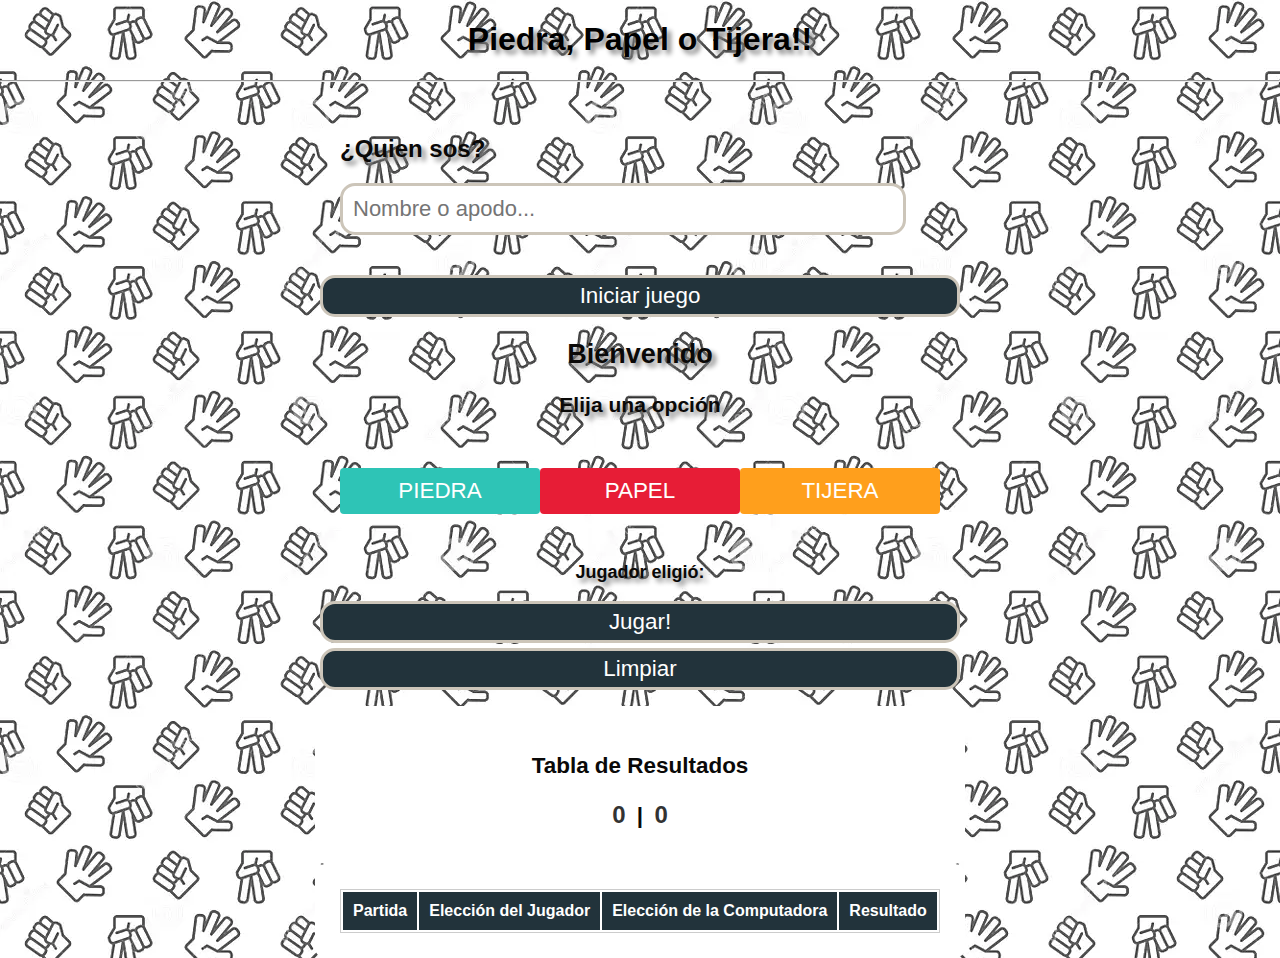
==== practico2/index.html @ 0e2595bd "Subo practico2" ====
<!DOCTYPE html>
<html lang="en">

<head>
    <meta charset="UTF-8">
    <meta name="viewport" content="width=device-width, initial-scale=1.0">
    <link rel="stylesheet" href="styles.css">
    <title>Piedra Papel Tijera</title>
</head>

<body>
    <h1>Piedra, Papel o Tijera!!</h1>
    <hr>

    <div id="Mensajes"></div>

    <div class="contenedor">

            <div id="Datos">
                <h2>¿Quien sos?</h2>
                <input type="text" placeholder="Nombre o apodo...	" id="nombre">
            </div>

            <div>
                <button onclick="nombreJugador()" id="IniciarJuego">Iniciar juego</button>
            </div>

            <div class="Titulos">
                <h2>Bienvenido <div id="Jugador"></div></h2>
                <h3>Elija una opción</h3>

            </div>

            <div class="Eleccion">
                <button onclick="obtenerJugadaUsuario('Piedra')" id="Piedra">PIEDRA</button>
                <button onclick="obtenerJugadaUsuario('Papel')" id="Papel">PAPEL</button>
                <button onclick="obtenerJugadaUsuario('Tijera')" id="Tijera">TIJERA</button>
            </div>

            <div class="Titulos">
                <p id="eleccionDelUsuario">Jugador eligió: </p>
            </div>

            <div class="Botones">
                <button id="jugar" onclick="determinarGanador()">Jugar!</button>
                <button onclick="Limpiarjuego()" class="Limpiar" id="reiniciar">Limpiar</button></p>
            </div>


            <div class="Ganador">
                <h3 id="Ganador"> Tabla de Resultados</h3>
                <h3><span id="contadorVictorias">0</span> | <span id="contadorDerrotas">0</span></h3>
            </div>


            <div id="TituloResultado">
                <h3>Resultados de cada juego </h3>
            </div>

            <div id="Resultado">
                <table id="tablaResultados">
                    <tr>
                        <th>Partida</th>
                        <th>Elección del Jugador</th>
                        <th>Elección de la Computadora</th>
                        <th>Resultado</th>
                    </tr>
                </table>
            </div>

    </div>

    <!-- POPUP -->
    <div id="popup" class="popup">
        <div class="popup-contenido">
            <h2>¡Juego terminado!</h2>
            <p id="ganadorGlobal">El juego ha finalizado. Haz clic en "Reiniciar" para jugar nuevamente.</p>
            <button onclick="cerrarPopup()">Cerrar</button>
        </div>
    </div>


    <script src="script.js"></script>
</body>

</html>
---- practico2/styles.css ----
body {
    font-family: Arial, sans-serif;
    color: #0A0908;
    background-clip: border-box;
    background-image: url(fondo.webp);
    justify-content: center;
    align-items: center;
    height: 100vh;
    margin: 0;
}

#Mensajes {
    text-align: center;
    font-size: larger;
    font-weight: bolder;
    color: red;
    text-shadow: 4px 4px 5px red;
}

/* Estilo para el título */
h1 {
    text-align: center;
    color: black;
    font-weight: bolder;
    text-shadow: 4px 4px 5px gray;
}

.Titulos {
    text-align: center;
    font-size: large;
    font-weight: bolder;
    text-shadow: 4px 4px 5px gray;
}

img {
    max-width: 100%;
    max-height: 100%;
    height: auto;
    width: auto;
}


#Datos {
    padding: 25px;
    border-radius: 10px;
    max-width: 600px;
    margin: 0 auto;
    text-shadow: 4px 4px 5px gray;
}

.Eleccion {
    display: flex;
    padding: 25px;
    border-radius: 10px;
    max-width: 600px;
    margin: 0 auto;
}

.Ganador {
    display: block;
    background-color: #FFFFFF;
    padding: 25px;
    border-radius: 10px;
    max-width: 600px;
    margin: 0 auto;
    text-align: center;
    font-size: larger;
    font-weight: bold;
}

#ganadorGlobal {
    font-size: larger;
    font-weight: bolder;
}

#Resultado {
    display: block;
    background-color: #FFFFFF;
    padding: 25px;
    border-radius: 10px;
    max-width: 600px;
    margin: 0 auto;
}

/*estilo de los cuadros de input*/
input[type="text"],
select,
button {
    display: block;
    width: 90%;
    padding: 10px;
    margin-bottom: 10px;
    border: 3px solid #ccc5b9;
    border-radius: 15px;
    font-size: 22px;
}

input[type="number"],
select,
button {
    display: block;
    width: 90%;
    padding: 10px;
    margin-bottom: 10px;
    border: 3px solid #ccc5b9;
    border-radius: 15px;
    font-size: 22px;
}

/* estilo para los botones*/

button {
    background-color: #22333B;
    color: white;
    cursor: pointer;
    width: 50%;
    height: auto;
    font-size: 140%;
    padding: 5px;
    margin: 5px auto;
}

button:hover {
    background-color: #FF9F1C;
    transform: scale(1.05);
}


#Piedra {
    background-color: #2EC4B6;
    color: white;
    border: none;
    border-radius: 4px;
    padding: 10px 20px;
    cursor: pointer;
    transition: background-color 0.3s ease;
}

#Piedra:hover {
    background-color: #228e83;
    transform: scale(1.20); 
}

#Papel {
    background-color: #E71D36; 
    color: white;
    border: none;
    border-radius: 4px;
    padding: 10px 20px;
    cursor: pointer;
    transition: background-color 0.3s ease;
}

#Papel:hover {
    background-color: #84121f;
    transform: scale(1.20); 
}

#Tijera {
    background-color: #FF9F1C; 
    color: white;
    border: none;
    border-radius: 4px;
    padding: 10px 20px;
    cursor: pointer;
    transition: background-color 0.3s ease;
}

#Tijera:hover {
    background-color: #9a6214;
    transform: scale(1.20); 
}


/* Estilo para el resultado */
p#Resultado {
    font-size: 30px;
    font-weight: bold;
}

#TituloResultado {
    display: none;
    text-align: center;
    font-size: 30px;
    font-weight: bold
}

/* Tabla de resultados*/

table {
    border-collapse: separate;
    border: 1px solid #ccc;

}

td,
th {
    padding: 10px;
}

th {
    background: #22333B;
    color: #fff;
    text-transform:initial;
    text-align: center;
    text-size-adjust:inherit;
}

td {
    text-align: center;
    border-bottom: 2px solid #111;
    color: #333;
    font-size: 18px;
}

/* popup */

.popup {
    display: none;
    position: fixed;
    top: 0;
    left: 0;
    width: 100%;
    height: 100%;
    background-color: #EAE0D5(0, 0, 0, 0.5);
    justify-content: center;
    align-items: center;
    z-index: 999;
}

.popup-contenido {
    background-color: whitesmoke;
    padding: 20px;
    border-radius: 8px;
    text-align: center;
}

.popup button {
    background-color: #22333B;
    color: white;
    cursor: pointer;
    margin-top: 10px;
    padding: 8px 16px;
    border: none;
    border-radius: 4px;
    
}

.popup button:hover {
    background-color: #FF9F1C;
}


.Ganador h3 {
    text-align: center;
    margin-bottom: 10px;
}

.Ganador h3 span {
    font-size: 24px;
    font-weight: bolder;
    color: #333;
    margin: 0 5px;
}
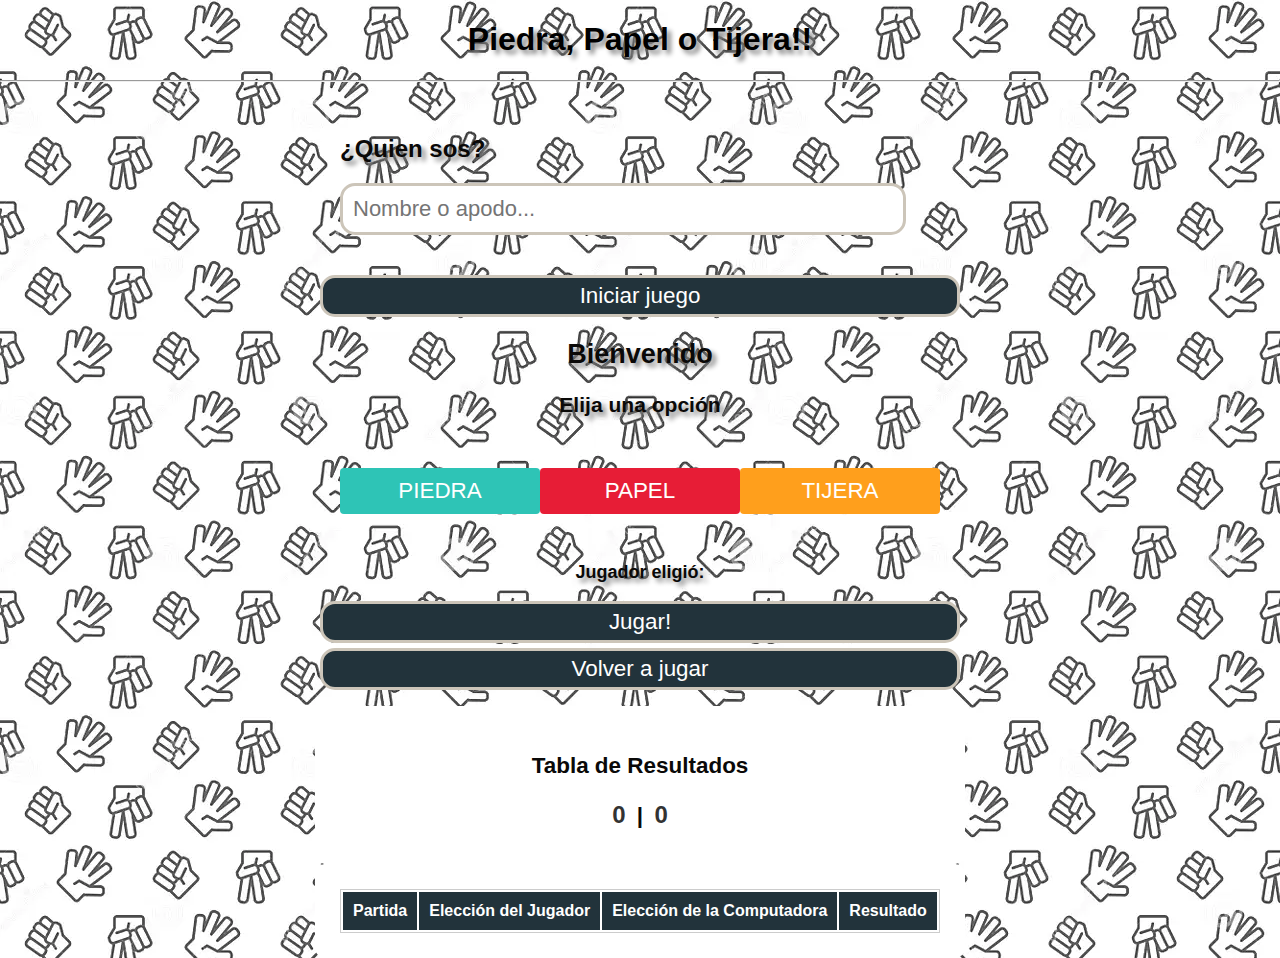
==== commit 479b26b5: "Update index.html" ====
--- a/practico2/index.html
+++ b/practico2/index.html
@@ -43,7 +43,7 @@
 
             <div class="Botones">
                 <button id="jugar" onclick="determinarGanador()">Jugar!</button>
-                <button onclick="Limpiarjuego()" class="Limpiar" id="reiniciar">Limpiar</button></p>
+                <button onclick="Limpiarjuego()" class="Limpiar" id="reiniciar">Volver a jugar</button></p>
             </div>
 
 
@@ -83,4 +83,4 @@
     <script src="script.js"></script>
 </body>
 
-</html>+</html>
